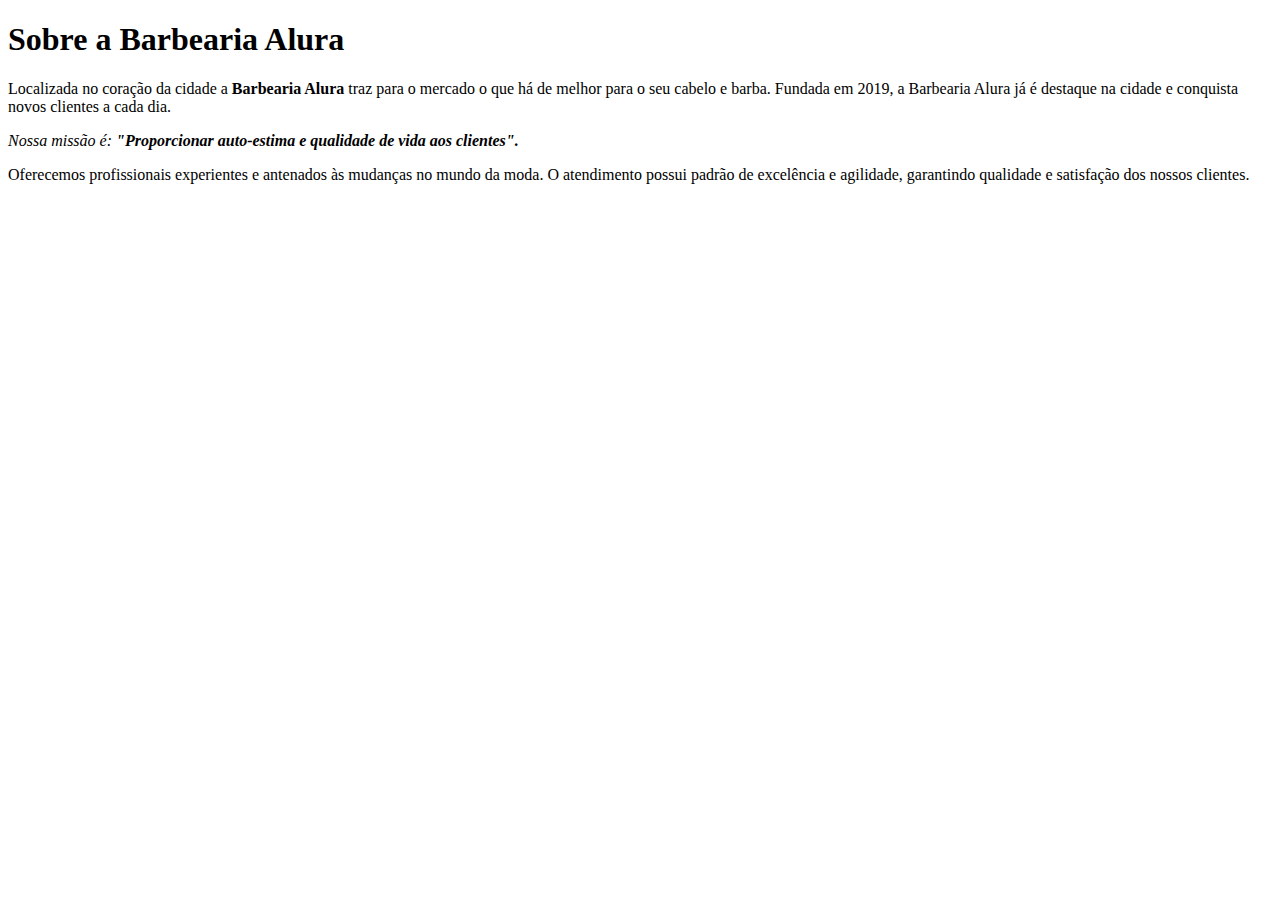
==== HTMLeCSS/parte1/index.html @ 614943de "aula 1" ====
<!DOCTYPE html>
<html lang="pt-BR">
  <head>
    <meta charset="UTF-8" />
    <meta http-equiv="X-UA-Compatible" content="IE=edge" />
    <meta name="viewport" content="width=device-width, initial-scale=1.0" />
    <title>Barbearia Alura</title>
  </head>
  <body>
    <h1>Sobre a Barbearia Alura</h1>
    <p>
      Localizada no coração da cidade a <strong>Barbearia Alura</strong> traz
      para o mercado o que há de melhor para o seu cabelo e barba. Fundada em
      2019, a Barbearia Alura já é destaque na cidade e conquista novos clientes
      a cada dia.
    </p>
    <p>
      <em>
        Nossa missão é:
        <strong
          >"Proporcionar auto-estima e qualidade de vida aos clientes".</strong
        >
      </em>
    </p>
    <p>
      Oferecemos profissionais experientes e antenados às mudanças no mundo da
      moda. O atendimento possui padrão de excelência e agilidade, garantindo
      qualidade e satisfação dos nossos clientes.
    </p>
  </body>
</html>
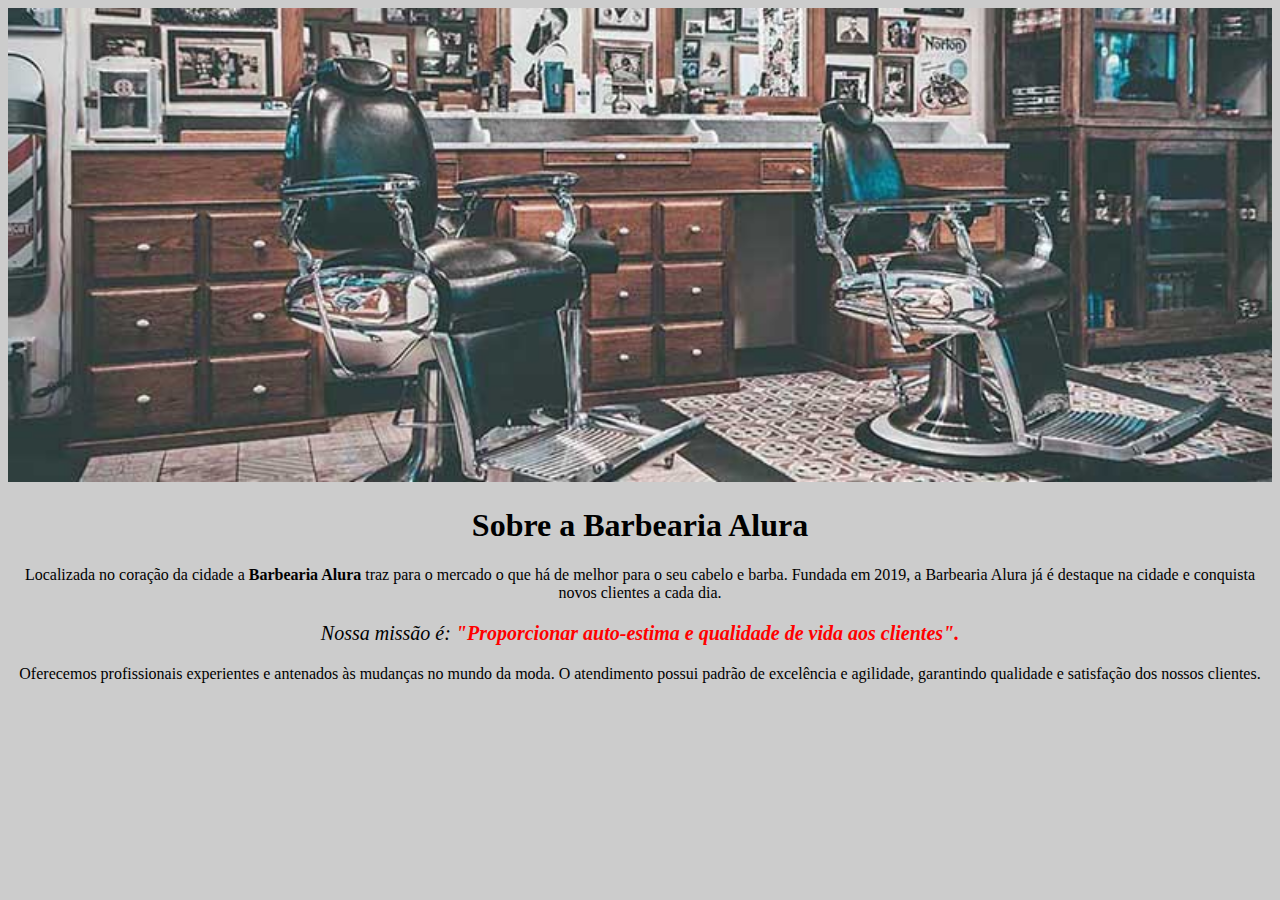
==== commit fca4dea3: "aula3" ====
--- a/HTMLeCSS/parte1/index.html
+++ b/HTMLeCSS/parte1/index.html
@@ -7,6 +7,11 @@
     <title>Barbearia Alura</title>
   </head>
   <body>
+    <img
+      src="./assets/banner.jpg"
+      alt="cadeira vermelha de cabelereiro"
+      id="banner"
+    />
     <h1>Sobre a Barbearia Alura</h1>
     <p>
       Localizada no coração da cidade a <strong>Barbearia Alura</strong> traz
@@ -14,7 +19,7 @@
       2019, a Barbearia Alura já é destaque na cidade e conquista novos clientes
       a cada dia.
     </p>
-    <p>
+    <p id="missao">
       <em>
         Nossa missão é:
         <strong
@@ -28,4 +33,6 @@
       qualidade e satisfação dos nossos clientes.
     </p>
   </body>
+
+  <link rel="stylesheet" href="style.css" />
 </html>
--- a/HTMLeCSS/parte1/style.css
+++ b/HTMLeCSS/parte1/style.css
@@ -0,0 +1,23 @@
+body {
+  background-color: #cccccc;
+}
+
+#banner {
+  width: 100%;
+}
+
+h1 {
+  text-align: center;
+}
+
+p {
+  text-align: center;
+}
+
+#missao {
+  font-size: 20px;
+}
+
+em strong {
+  color: red;
+}
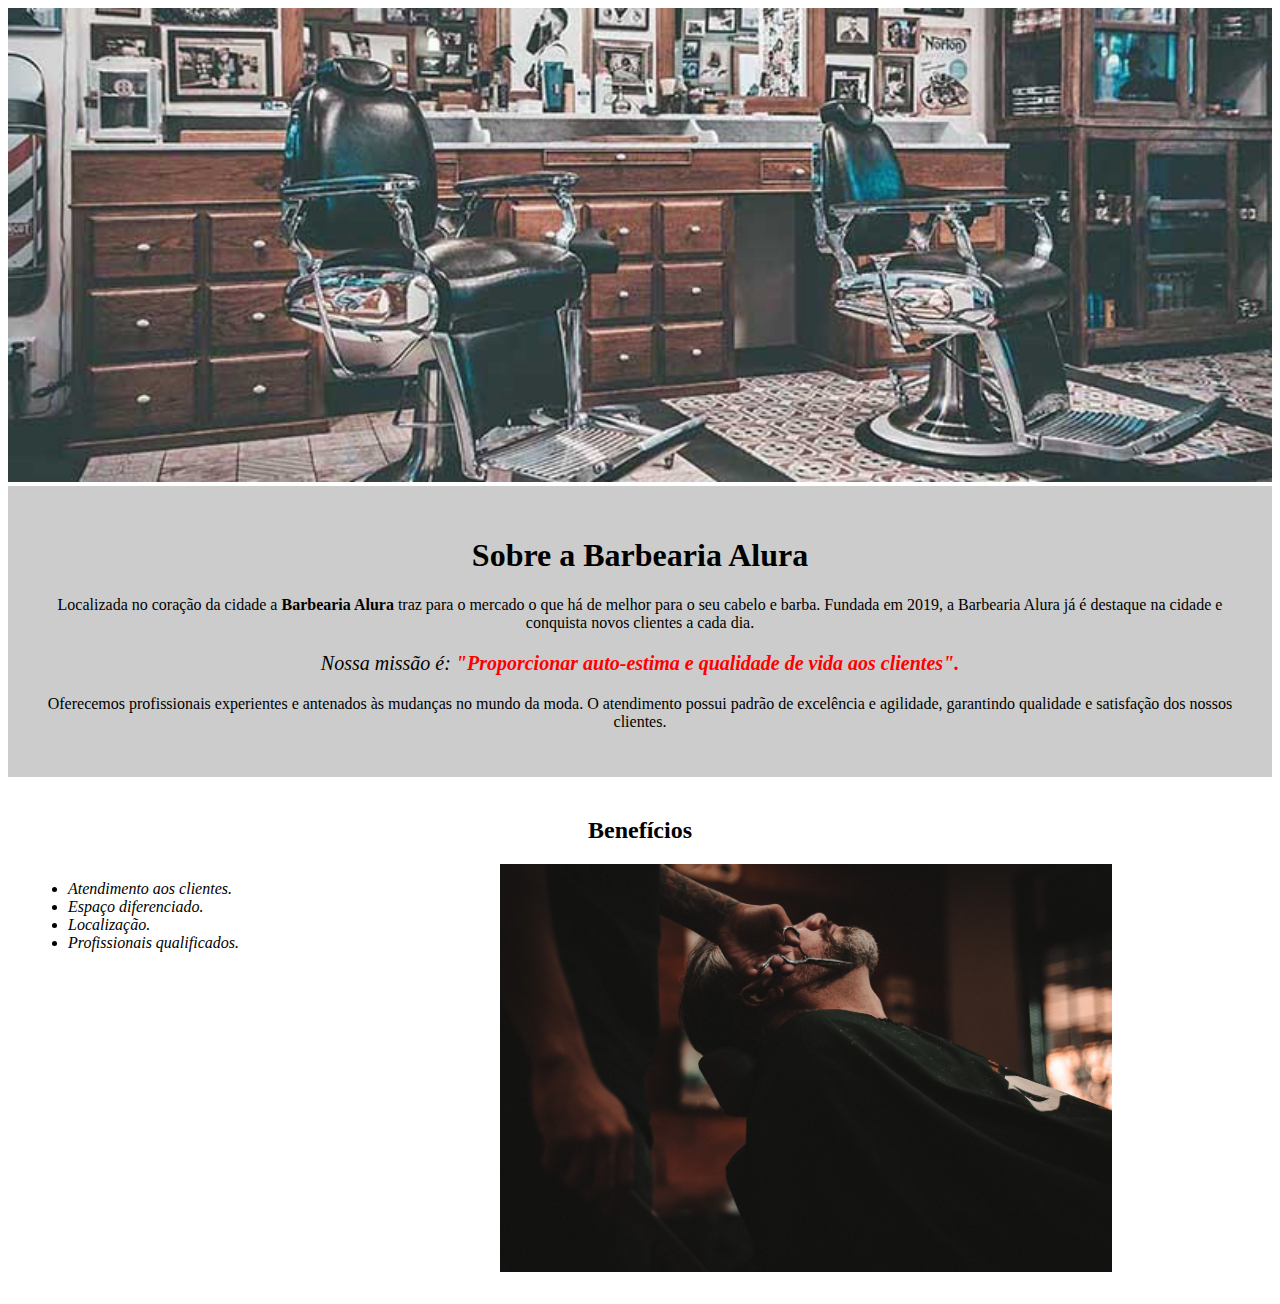
==== commit e963ab9d: "aula 5" ====
--- a/HTMLeCSS/parte1/index.html
+++ b/HTMLeCSS/parte1/index.html
@@ -12,26 +12,42 @@
       alt="cadeira vermelha de cabelereiro"
       id="banner"
     />
-    <h1>Sobre a Barbearia Alura</h1>
-    <p>
-      Localizada no coração da cidade a <strong>Barbearia Alura</strong> traz
-      para o mercado o que há de melhor para o seu cabelo e barba. Fundada em
-      2019, a Barbearia Alura já é destaque na cidade e conquista novos clientes
-      a cada dia.
-    </p>
-    <p id="missao">
-      <em>
-        Nossa missão é:
-        <strong
-          >"Proporcionar auto-estima e qualidade de vida aos clientes".</strong
-        >
-      </em>
-    </p>
-    <p>
-      Oferecemos profissionais experientes e antenados às mudanças no mundo da
-      moda. O atendimento possui padrão de excelência e agilidade, garantindo
-      qualidade e satisfação dos nossos clientes.
-    </p>
+    <div class="principal">
+      <h1>Sobre a Barbearia Alura</h1>
+      <p>
+        Localizada no coração da cidade a <strong>Barbearia Alura</strong> traz
+        para o mercado o que há de melhor para o seu cabelo e barba. Fundada em
+        2019, a Barbearia Alura já é destaque na cidade e conquista novos
+        clientes a cada dia.
+      </p>
+      <p id="missao">
+        <em>
+          Nossa missão é:
+          <strong
+            >"Proporcionar auto-estima e qualidade de vida aos
+            clientes".</strong
+          >
+        </em>
+      </p>
+      <p>
+        Oferecemos profissionais experientes e antenados às mudanças no mundo da
+        moda. O atendimento possui padrão de excelência e agilidade, garantindo
+        qualidade e satisfação dos nossos clientes.
+      </p>
+    </div>
+
+    <div class="beneficios">
+      <h2>Benefícios</h2>
+
+      <ul>
+        <li class="itens">Atendimento aos clientes.</li>
+        <li class="itens">Espaço diferenciado.</li>
+        <li class="itens">Localização.</li>
+        <li class="itens">Profissionais qualificados.</li>
+      </ul>
+
+      <img src="./assets/beneficios.jpg" alt="" class="imgbeneficios" />
+    </div>
   </body>
 
   <link rel="stylesheet" href="style.css" />
--- a/HTMLeCSS/parte1/style.css
+++ b/HTMLeCSS/parte1/style.css
@@ -1,9 +1,13 @@
 body {
-  background-color: #cccccc;
 }
 
 #banner {
   width: 100%;
+}
+
+.principal {
+  background-color: #cccccc;
+  padding: 30px;
 }
 
 h1 {
@@ -21,3 +25,27 @@
 em strong {
   color: red;
 }
+
+.itens {
+  font-style: italic;
+}
+
+.beneficios {
+  background-color: white;
+  padding: 20px;
+}
+
+h2 {
+  text-align: center;
+}
+
+ul {
+  display: inline-block;
+  vertical-align: top;
+  width: 20%;
+  margin-right: 15%;
+}
+
+.imgbeneficios {
+  width: 50%;
+}
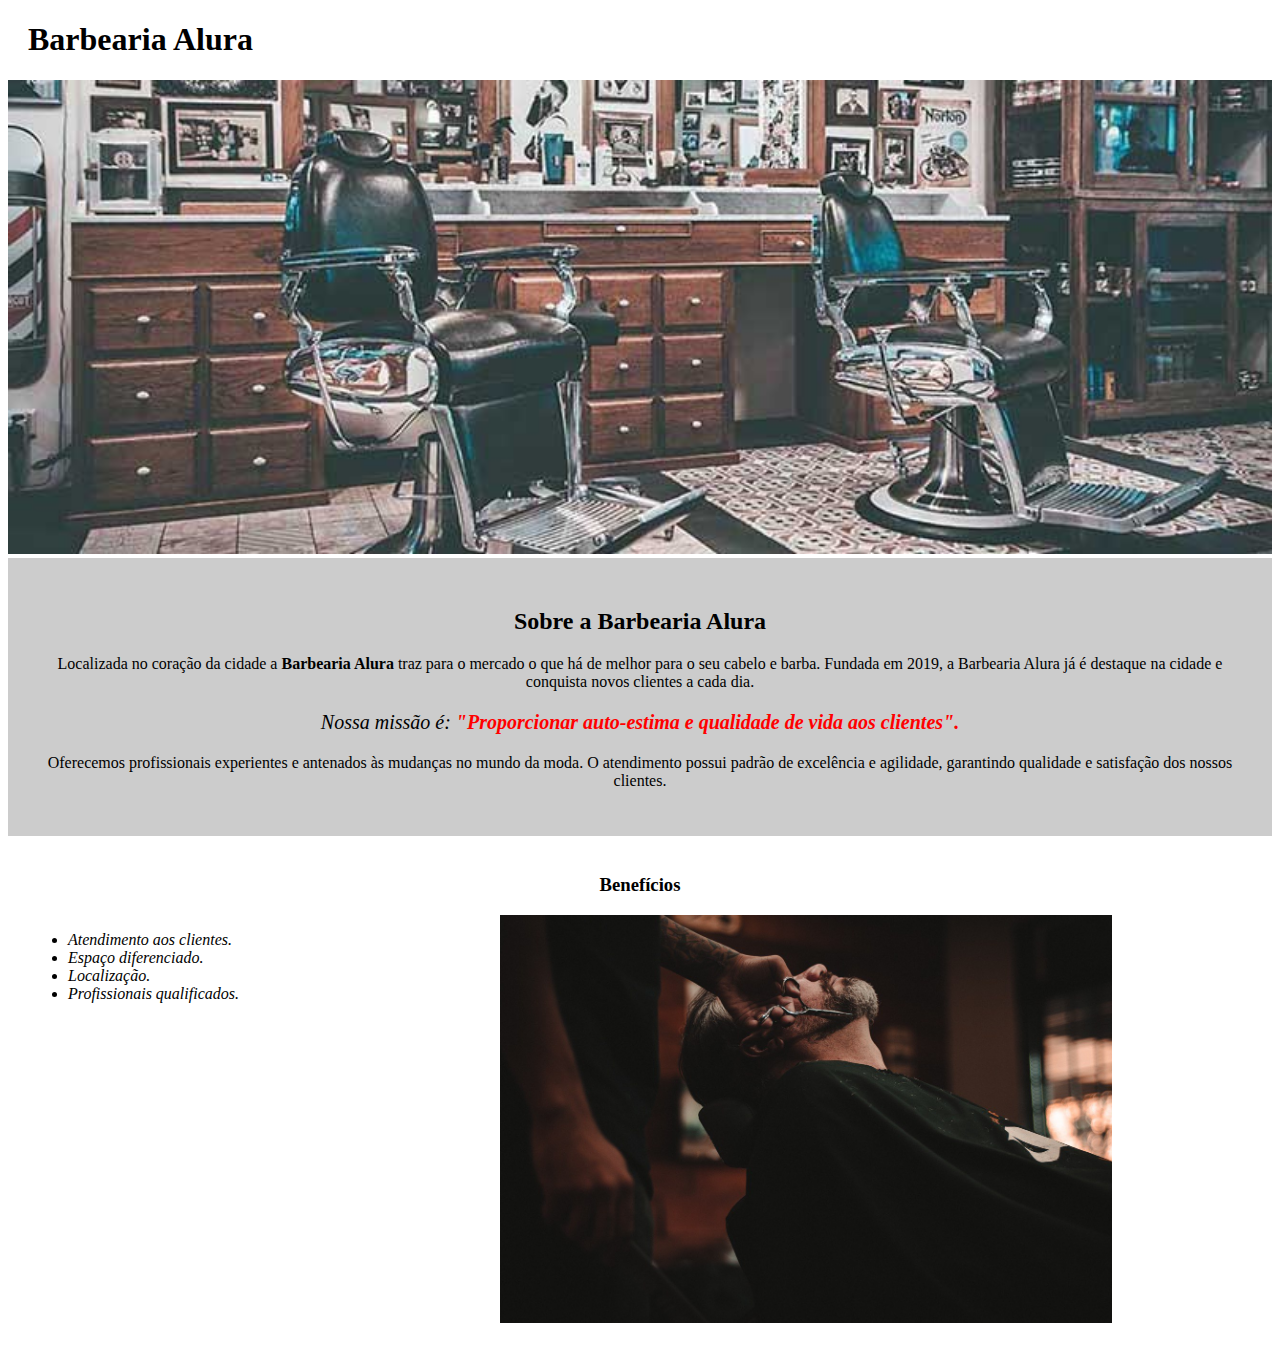
==== commit b1517e76: "aula6" ====
--- a/HTMLeCSS/parte1/index.html
+++ b/HTMLeCSS/parte1/index.html
@@ -7,13 +7,18 @@
     <title>Barbearia Alura</title>
   </head>
   <body>
+    <header>
+      <h1 class="titulo-principal">Barbearia Alura</h1>
+    </header>
+
     <img
       src="./assets/banner.jpg"
       alt="cadeira vermelha de cabelereiro"
       id="banner"
     />
+
     <div class="principal">
-      <h1>Sobre a Barbearia Alura</h1>
+      <h2 class="titulo-centralizado">Sobre a Barbearia Alura</h2>
       <p>
         Localizada no coração da cidade a <strong>Barbearia Alura</strong> traz
         para o mercado o que há de melhor para o seu cabelo e barba. Fundada em
@@ -37,7 +42,7 @@
     </div>
 
     <div class="beneficios">
-      <h2>Benefícios</h2>
+      <h3 class="titulo-centralizado">Benefícios</h3>
 
       <ul>
         <li class="itens">Atendimento aos clientes.</li>
--- a/HTMLeCSS/parte1/style.css
+++ b/HTMLeCSS/parte1/style.css
@@ -1,17 +1,18 @@
-body {
+.titulo-principal {
+  padding-left: 20px;
 }
 
 #banner {
   width: 100%;
 }
 
+.titulo-centralizado {
+  text-align: center;
+}
+
 .principal {
   background-color: #cccccc;
   padding: 30px;
-}
-
-h1 {
-  text-align: center;
 }
 
 p {
@@ -35,10 +36,6 @@
   padding: 20px;
 }
 
-h2 {
-  text-align: center;
-}
-
 ul {
   display: inline-block;
   vertical-align: top;
